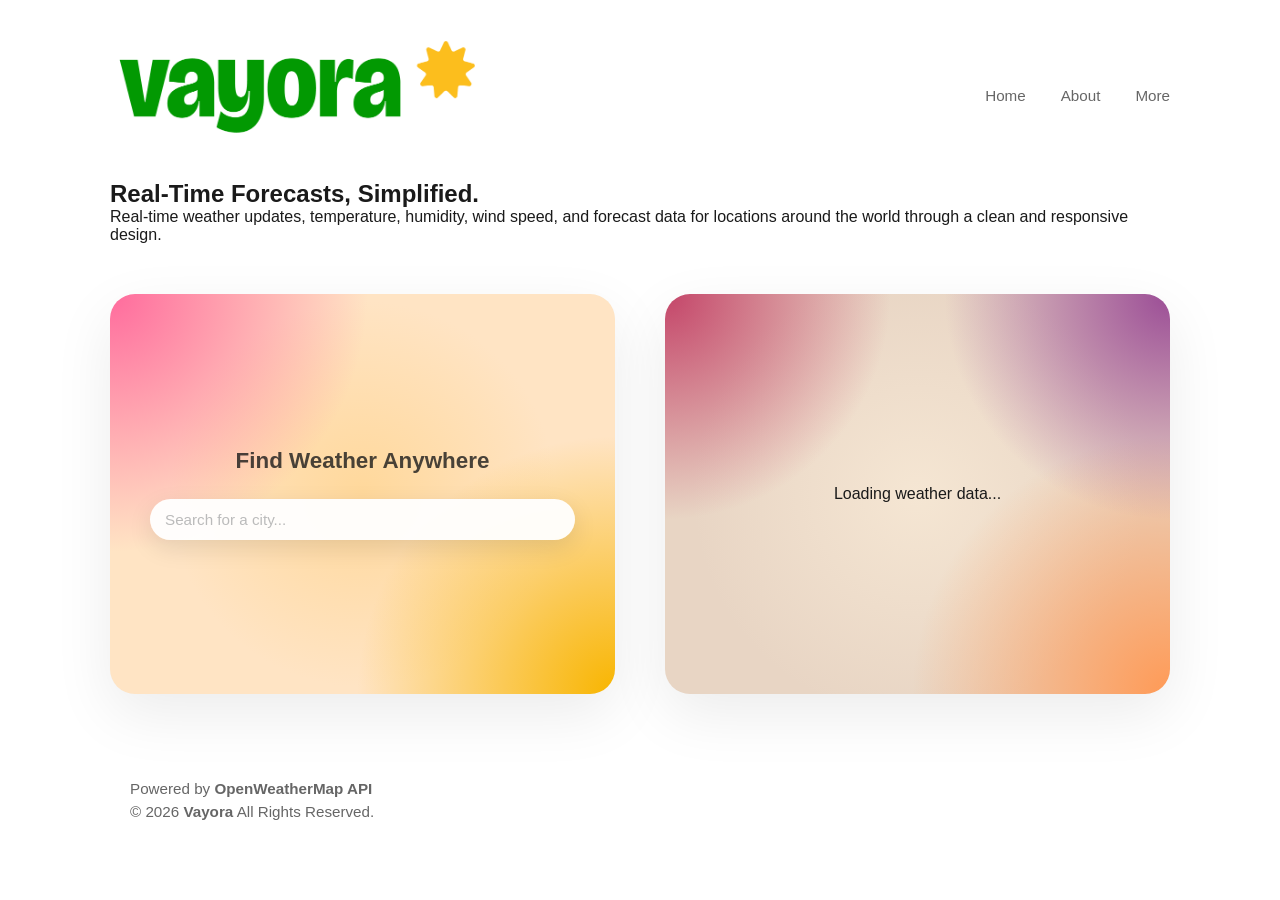
==== index.html @ 67cf1dd1 "feat: create initial weather app UI" ====
<!doctype html>
<html lang="en">
  <head>
    <meta charset="UTF-8" />
    <meta name="viewport" content="width=device-width, initial-scale=1.0" />
    <meta
      name="description"
      content="Vayora - Your Weather Buddy. Real-time weather updates and forecasts."
    />
    <meta name="theme-color" content="#00aa00" />

    <title>Vayora - Weather Platform</title>

    <!-- Styles -->
    <link rel="stylesheet" href="src/css/style.css" />
  </head>
  <body>
    <div class="container">
      <!-- Header -->
      <header>
        <div class="header-content">
          <h1 class="logo">
            <img src="src/assets/icons/Screenshot 2026-05-15 171609.png" alt="Vayora logo" class="logo-img" />
          </h1>
          <nav class="nav">
            <a href="#" class="nav-link">Home</a>
            <a href="#" class="nav-link">About</a>
            <a href="#" class="nav-link">More</a>
          </nav>
        </div>
        <h2>Real-Time Forecasts, Simplified.</h2>
        <p>
          Real-time weather updates, temperature, humidity, wind speed, and
          forecast data for locations around the world through a clean and
          responsive design.
        </p>
      </header>

      <!-- Main Content Section -->
      <section class="main-content">
        <!-- Search Box -->
        <div class="content-box box-1">
          <div class="box-inner">
            <div class="box-content">
              <h3 class="box-title">Find Weather Anywhere</h3>
              <div class="search-wrapper">
                <input
                  type="text"
                  id="searchInput"
                  class="search-input"
                  placeholder="Search for a city..."
                  autocomplete="off"
                  aria-label="Search for a city"
                />
                <button
                  id="searchBtn"
                  class="search-btn"
                  aria-label="Search"
                ></button>
              </div>
            </div>
          </div>
        </div>

        <!-- Weather Info Box -->
        <div class="content-box box-2">
          <div class="box-inner">
            <div class="loading-placeholder">
              <p>Loading weather data...</p>
            </div>
          </div>
        </div>
      </section>

      <!-- Weather Details -->
      <div>
        <!-- JavaScript -->
      </div>

      <!-- Footer -->
      <footer class="footer">
        <p>
          <i class="fas fa-heart"></i> Powered by
          <strong>OpenWeatherMap API</strong>
        </p>
        <p class="footer-credit">
          © 2026 <strong>Vayora</strong> All Rights Reserved.
        </p>
      </footer>
    </div>

    <!-- Scripts -->
    <script src="src/js/weather-api.js"></script>
    <script src="src/js/app.js"></script>
  </body>
</html>
---- src/css/style.css ----
* {
  margin: 0;
  padding: 0;
  box-sizing: border-box;
}

:root {
  --primary-green: #00aa00;
  --text-dark: #1a1a1a;
  --text-light: #666666;
  --bg-light: #f8f8f8;
  --border-color: #e0e0e0;
}

html {
  scroll-behavior: smooth;
}

body {
  font-family: 'Poppins', -apple-system, BlinkMacSystemFont, 'Segoe UI', sans-serif;
  background: #ffffff;
  color: var(--text-dark);
  min-height: 100vh;
  overflow-x: hidden;
}


.container {
  max-width: 1100px;
  margin: 0 auto;
  padding: 40px 20px;
}

.header-content {
  display: flex;
  justify-content: space-between;
  align-items: center;
  margin-bottom: 30px;
  flex-wrap: wrap;
  gap: 20px;
}

.logo {
  font-family: 'Montserrat', sans-serif;
  font-size: 2.2rem;
  font-weight: 700;
  letter-spacing: -0.5px;
  display: flex;
  align-items: center;
  gap: 8px;
}

/* Logo image sizing (keeps header layout intact) */
.logo-img {
  display: block;
  height: 110px;
  width: auto;
}

.sun-emoji {
  font-size: 2.5rem;
}

.nav {
  display: flex;
  gap: 35px;
  align-items: center;
}

.nav-link {
  text-decoration: none;
  color: var(--text-light);
  font-size: 0.95rem;
  font-weight: 500;
  transition: color 0.3s ease;
  position: relative;
}

.nav-link:hover {
  color: var(--primary-green);
}

.nav-link::after {
  content: '';
  position: absolute;
  bottom: -5px;
  left: 0;
  width: 0;
  height: 2px;
  background: var(--primary-green);
  transition: width 0.3s ease;
}

.nav-link:hover::after {
  width: 100%;
}



/* Main Content - Two Box Layout */
.main-content {
  display: grid;
  grid-template-columns: repeat(auto-fit, minmax(300px, 1fr));
  gap: 50px;
  margin-top: 50px;
  margin-bottom: 50px;
}

.content-box {
  position: relative;
  border-radius: 25px;
  overflow: hidden;
  min-height: 400px;
  box-shadow: 0 20px 60px rgba(0, 0, 0, 0.08);
  transition: all 0.3s ease;
}

.content-box:hover {
  transform: translateY(-5px);
  box-shadow: 0 30px 80px rgba(0, 0, 0, 0.12);
}

.box-inner {
  position: relative;
  width: 100%;
  height: 100%;
  display: flex;
  align-items: center;
  justify-content: center;
  padding: 40px;
}

.box-1 {
  background: radial-gradient(circle at top left, #ff6b9d 0%, transparent 40%),
        radial-gradient(circle at bottom right, #f8b500 0%, transparent 40%),
        radial-gradient(circle at center, #ffd89b 0%, transparent 60%);
  background-color: #ffe4c4;
}

.box-2 {
  background: radial-gradient(circle at top left, #c44569 0%, transparent 35%),
        radial-gradient(circle at top right, #9b4d96 0%, transparent 35%),
        radial-gradient(circle at bottom right, #ff9a56 0%, transparent 40%),
        radial-gradient(circle at center, #f5e6d3 0%, transparent 70%);
  background-color: #e8d5c4;
}

.box-content {
  position: relative;
  z-index: 2;
  width: 100%;
}

.box-title {
  font-family: 'Montserrat', sans-serif;
  font-size: 1.4rem;
  font-weight: 600;
  color: rgba(26, 26, 26, 0.8);
  margin-bottom: 25px;
  text-align: center;
}

/* Search Wrapper */
.search-wrapper {
  display: flex;
  gap: 12px;
  background: rgba(255, 255, 255, 0.95);
  padding: 12px 15px;
  border-radius: 50px;
  box-shadow: 0 8px 25px rgba(0, 0, 0, 0.1);
}

.search-input {
  flex: 1;
  border: none;
  outline: none;
  background: transparent;
  font-family: 'Poppins', sans-serif;
  font-size: 0.95rem;
  color: var(--text-dark);
}

.search-input::placeholder {
  color: #bbb;
}

.search-btn {
  background: none;
  border: none;
  color: var(--primary-green);
  font-size: 1.1rem;
  cursor: pointer;
  display: flex;
  align-items: center;
  justify-content: center;
  transition: all 0.3s ease;
}

/* Footer spacing and layout */
.footer {
  padding: 30px 20px;
  margin-top: 50px;
  text-align: left;
  color: var(--text-light);
  font-size: 0.95rem;
}

.footer p {
  margin: 6px 0;
}

.footer-credit {
  margin-top: 6px;
  color: var(--text-light);
}
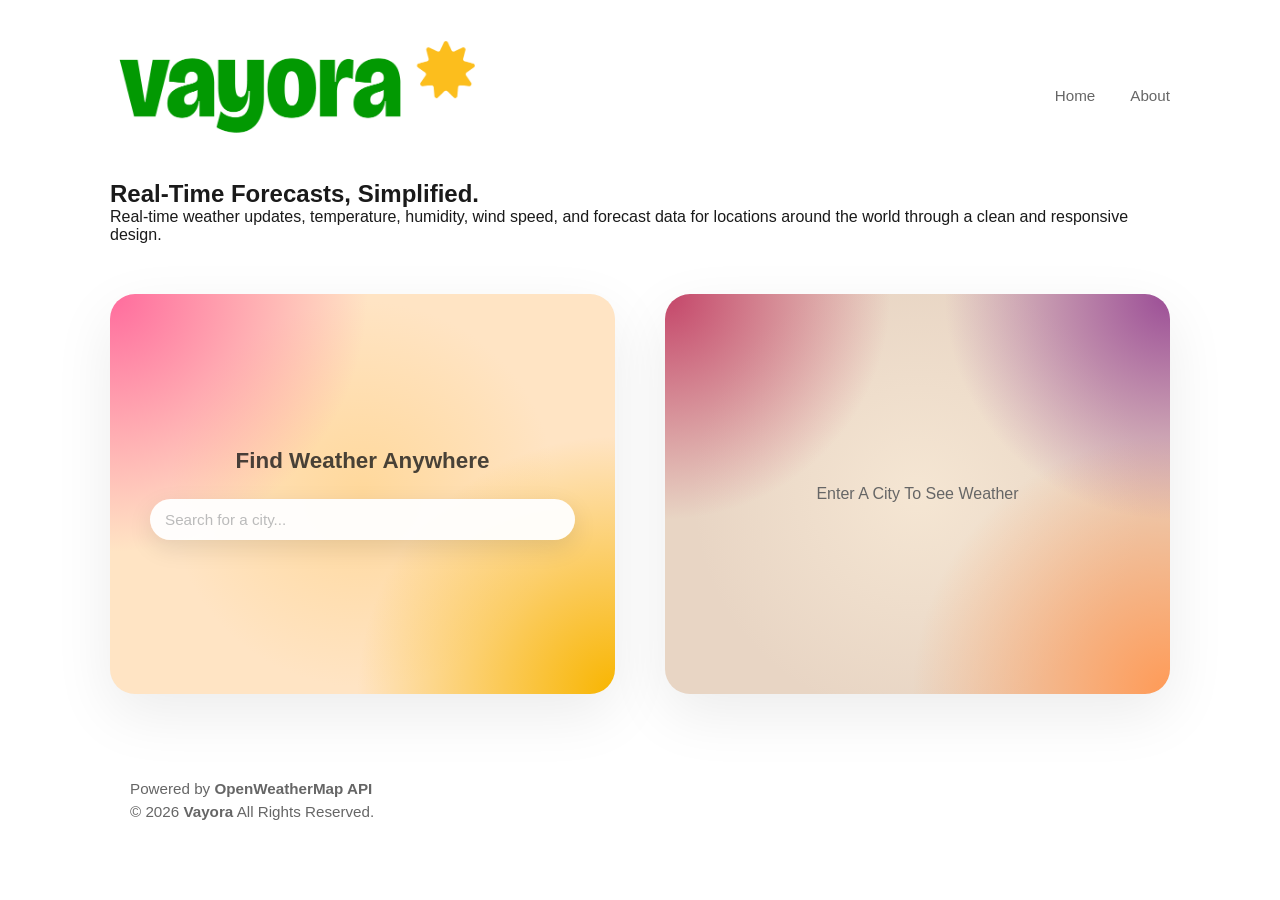
==== commit 0f4e20ea: "Fix static deployment file structure" ====
--- a/index.html
+++ b/index.html
@@ -20,12 +20,13 @@
       <header>
         <div class="header-content">
           <h1 class="logo">
-            <img src="src/assets/icons/Screenshot 2026-05-15 171609.png" alt="Vayora logo" class="logo-img" />
+            <a href="index.html" style="text-decoration: none; display: flex; align-items: center;">
+              <img src="src/assets/icons/logo.png" alt="Vayora logo" class="logo-img" />
+            </a>
           </h1>
           <nav class="nav">
-            <a href="#" class="nav-link">Home</a>
-            <a href="#" class="nav-link">About</a>
-            <a href="#" class="nav-link">More</a>
+            <a href="index.html" class="nav-link">Home</a>
+            <a href="about.html" class="nav-link">About</a>
           </nav>
         </div>
         <h2>Real-Time Forecasts, Simplified.</h2>
@@ -65,8 +66,8 @@
         <!-- Weather Info Box -->
         <div class="content-box box-2">
           <div class="box-inner">
-            <div class="loading-placeholder">
-              <p>Loading weather data...</p>
+            <div id="weatherResult" class="weather-result">
+              <p>Enter a city to see weather</p>
             </div>
           </div>
         </div>
--- a/src/css/style.css
+++ b/src/css/style.css
@@ -212,4 +212,80 @@
 .footer-credit {
   margin-top: 6px;
   color: var(--text-light);
+}
+
+/* Weather Result Display */
+.weather-result {
+  text-align: center;
+  width: 100%;
+}
+
+.weather-result img {
+  width: 80px;
+  height: 80px;
+  margin-bottom: 15px;
+}
+
+.weather-result h1 {
+  font-size: 3rem;
+  margin: 15px 0;
+  color: var(--primary-green);
+}
+
+.weather-result h2 {
+  font-size: 1.5rem;
+  color: var(--text-dark);
+  margin-bottom: 10px;
+}
+
+.weather-result p {
+  font-size: 1rem;
+  color: var(--text-light);
+  margin: 8px 0;
+  text-transform: capitalize;
+}
+
+/* About Page Styles */
+.about-content {
+  grid-template-columns: repeat(auto-fit, minmax(300px, 1fr));
+}
+
+.about-text {
+  font-size: 1rem;
+  color: var(--text-dark);
+  line-height: 1.6;
+  text-align: left;
+}
+
+.about-list {
+  list-style: none;
+  font-size: 1rem;
+  color: var(--text-dark);
+  line-height: 1.8;
+  text-align: left;
+}
+
+.about-list li {
+  margin: 12px 0;
+}
+
+.about-section {
+  margin: 50px 0;
+  padding: 30px;
+  background: var(--bg-light);
+  border-radius: 15px;
+  border-left: 4px solid var(--primary-green);
+}
+
+.about-section h3 {
+  font-family: 'Montserrat', sans-serif;
+  font-size: 1.5rem;
+  color: var(--primary-green);
+  margin-bottom: 15px;
+}
+
+.about-section p {
+  font-size: 1rem;
+  color: var(--text-dark);
+  line-height: 1.7;
 }
